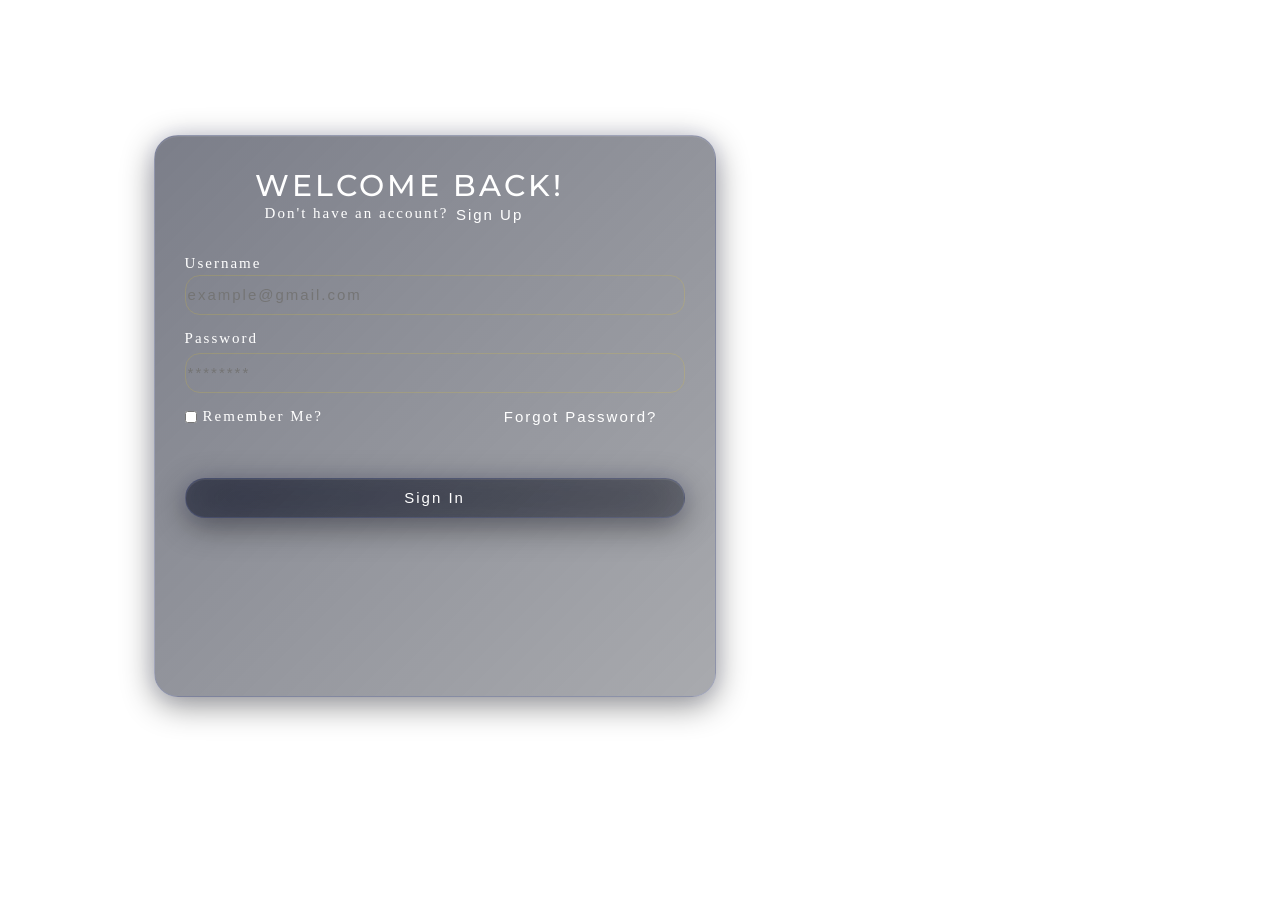
==== index.html @ 5f5a6dca "Add files via upload" ====
<html lang="en">
<head>
    <meta charset="UTF-8">
    <meta name="viewport" content="width=device-width, initial-scale=1.0">
    <title>Document</title>
    <link rel="stylesheet" href="style.css">
    <link href="https://fonts.googleapis.com/css2?family=Montserrat:wght@700;800;900&display=swap" rel="stylesheet">
</head>
<body>
    <div class="Main-Container">
        <div class="Login-Container">
            <h1 class="greet">WELCOME BACK!</h1>
            <h2 class="Greet1">Don't have an account?</h2>
            <button class="btn1">Sign Up</button>
            <h1 class="User">Username</h1>
            <input type="text" class="Username" placeholder="example@gmail.com">
            <h1 class="Pass">Password</h1>
            <input type="password" class="Password" placeholder="********">
            <h1 class="Rem">Remember Me?</h1>
            <input type="checkbox" class="Check">
            <button class="Forg">Forgot Password?</button>
            <button class="Login">Sign In</button>

        </div>

    </div>
    
</body>
</html>
---- style.css ----
body {
    margin: 0;
    min-height: 100vh;
    background: url("https://i.postimg.cc/fRqGrTQF/Chat-GPT-Image-Jun-3-2026-11-43-11-PM.png") center/cover no-repeat;

}
.Main-Container {
    width: 100%;
    max-width: 500px;
    height: 500px;

    display: flex;
    flex-direction: column;

    gap: 15px;
    padding: 30px;

    position: absolute;
    top: 15%;
    left: 12%;

    background: linear-gradient(
        135deg,
        rgba(15, 20, 40, 0.55),
        rgba(8, 12, 24, 0.35)
    );

    border: 1px solid rgba(130, 150, 255, 0.15);
    border-radius: 24px;

    box-shadow:
        0 8px 32px rgba(0,0,0,0.45),
        0 0 20px rgba(100,120,255,0.08),
        inset 0 1px 0 rgba(255,255,255,0.08);

    backdrop-filter: blur(6px);
    -webkit-backdrop-filter: blur(6px);

}
.greet {
    color: #fff;
    font-size: 30px;
    font-weight: 500;
    margin-left: 70px;
    margin-top: 1px;
    letter-spacing: 3px;
    font-family: 'Montserrat', sans-serif;
    


}
.Greet1 {
    color: #fff;
    font-size: 15px;
    font-weight: 500;
    margin-left: 80px;
    margin-top: -19px;
    letter-spacing: 2px;
}
.btn1 {
    width: 100px;
    height: 40px;
    background-color: transparent;
    color: #fff;
    font-size: 15px;
    font-weight: 500;
    cursor: pointer;
    margin-left: 255px;
    letter-spacing: 2px;
    margin-top: -40px;
    border: none;
}
.user{
    width: 100%;
    height: 40px;
    background-color: transparent;
    color: #fff;
    font-size: 15px;
    font-weight: 500;
    cursor: pointer;
    margin-left: 0px;
    letter-spacing: 2px;
    margin-top: 20px;
    border: none;
}
.username {
    width: 100%;
    height: 40px;
    background-color: transparent;
    color: #fff;
    font-size: 15px;
    font-weight: 500;
    cursor: pointer;
    margin-left: 0px;
    letter-spacing: 2px;
    margin-top: -30px;
    border: 1px solid rgba(255, 215, 0, 0.15);
    border-radius: 15px;
}
.Pass {
    width: 100%;
    height: 40px;
    background-color: transparent;
    color: #fff;
    font-size: 15px;
    font-weight: 500;
    cursor: pointer;
    margin-left: 0px;
    letter-spacing: 2px;
    margin-top: 15px;

}
.Password {
    width: 100%;
    height: 40px;
    background-color: transparent;
    color: #fff;
    font-size: 15px;
    font-weight: 500;
    cursor: pointer;
    margin-left: 0px;
    letter-spacing: 2px;
    margin-top: -27px;
    border: 1px solid rgba(255, 215, 0, 0.15);
    border-radius: 15px;
}
.Rem {
    width: 100%;
    height: 40px;
    background-color: transparent;
    color: #fff;
    font-size: 15px;
    font-weight: 500;
    cursor: pointer;
    margin-left: 18px;
    letter-spacing: 2px;
    margin-top: 15px;

}
.Check {
    width: 12px;
    height: 12px;
    background-color: transparent;
    color: #fff;
    font-size: 15px;
    font-weight: 500;
    cursor: pointer;
    margin-left: 0px;
    letter-spacing: 2px;
    margin-top: -47px;
}
.Forg{
    width: 100%;
    height: 40px;
    background-color: transparent;
    color: #fff;
    font-size: 15px;
    font-weight: 500;
    cursor: pointer;
    margin-left: 146px;
    letter-spacing: 2px;
    margin-top: -61px;
    border: none;
}
.Login {
    width: 100%;
    height: 40px;
    background-color: #B5A500;
    transition: 0.3s;
    color: #fff;
    font-size: 15px;
    font-weight: 500;
    cursor: pointer;
    margin-left: 0px;
    letter-spacing: 2px;
    margin-top: 20px;
    border: 1px solid rgba(255, 215, 0, 0.15);
    border-radius: 15px;
    background: linear-gradient(
        135deg,
        rgba(15, 20, 40, 0.55),
        rgba(8, 12, 24, 0.35)
    );

    border: 1px solid rgba(130, 150, 255, 0.15);
    border-radius: 24px;

    box-shadow:
        0 8px 32px rgba(0,0,0,0.45),
        0 0 20px rgba(100,120,255,0.08),
        inset 0 1px 0 rgba(255,255,255,0.08);

    backdrop-filter: blur(25px);
    -webkit-backdrop-filter: blur(25px);
}
.Login:hover {
    background-color: #313048;
    color: #000000;
}
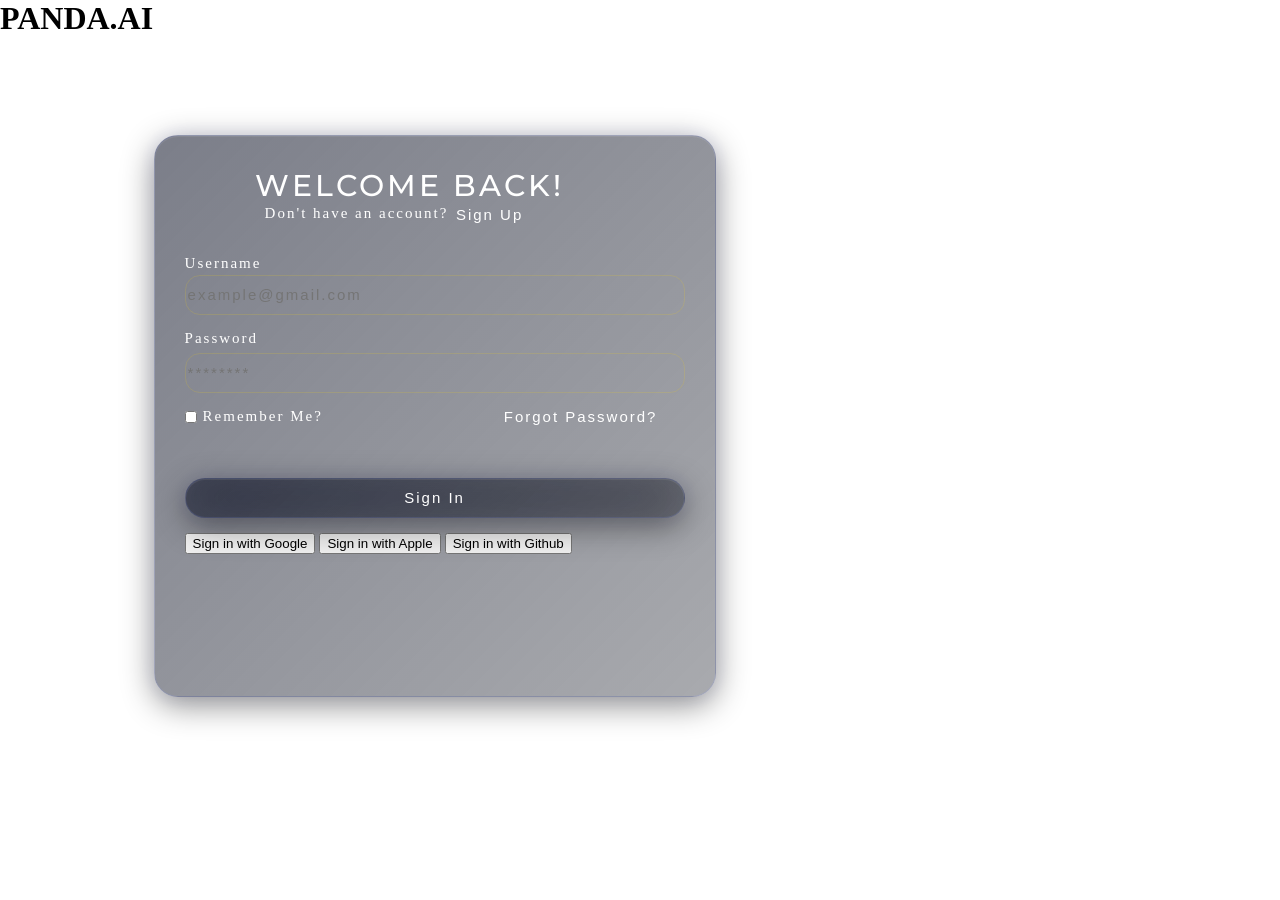
==== commit 51a30724: "Update index.html" ====
--- a/index.html
+++ b/index.html
@@ -20,10 +20,18 @@
             <input type="checkbox" class="Check">
             <button class="Forg">Forgot Password?</button>
             <button class="Login">Sign In</button>
-
+        </div>
+                                <div class="Google"> 
+            <button class="Google-btn">Sign in with Google</button>
+            <button class="Apple-btn">Sign in with Apple</button>
+            <button class="Git-btn">Sign in with Github</button>
         </div>
 
+
+
     </div>
+<h1 class="Panda">PANDA.AI</h1>
+
     
 </body>
-</html>+</html>
--- a/style.css
+++ b/style.css
@@ -1,13 +1,18 @@
 body {
     margin: 0;
     min-height: 100vh;
-    background: url("https://i.postimg.cc/fRqGrTQF/Chat-GPT-Image-Jun-3-2026-11-43-11-PM.png") center/cover no-repeat;
+
+    background: url("https://i.postimg.cc/fRqGrTQF/Chat-GPT-Image-Jun-3-2026-11-43-11-PM.png");
+    background-size: cover;
+    background-position: center;
+    background-repeat: no-repeat;
 
 }
 .Main-Container {
-    width: 100%;
-    max-width: 500px;
-    height: 500px;
+    width:90%;
+    max-width:500px;
+
+    min-height:500px;
 
     display: flex;
     flex-direction: column;
@@ -196,4 +201,4 @@
 .Login:hover {
     background-color: #313048;
     color: #000000;
-}+}
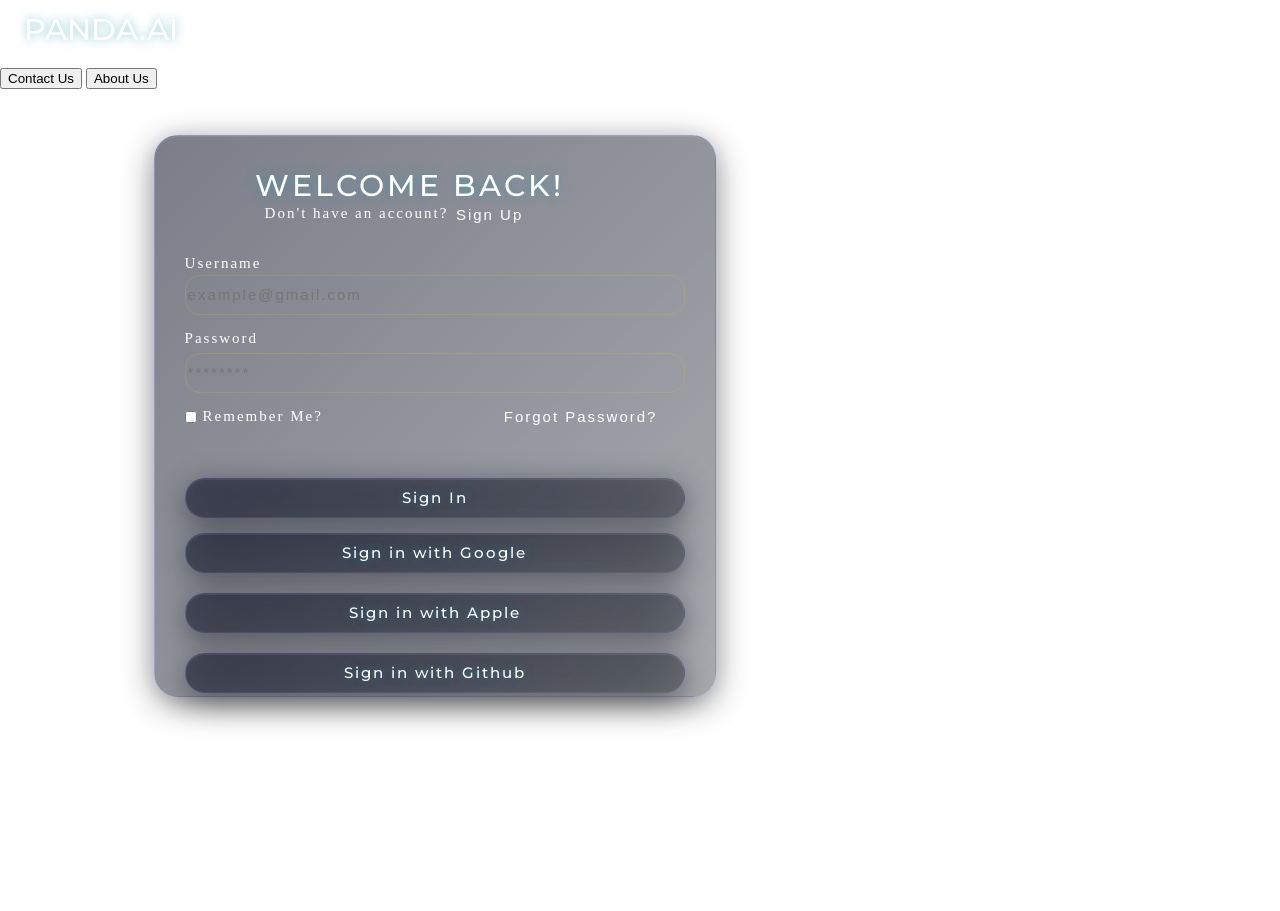
==== commit 2218a86c: "Update index.html" ====
--- a/index.html
+++ b/index.html
@@ -31,6 +31,10 @@
 
     </div>
 <h1 class="Panda">PANDA.AI</h1>
+<div class="Header1">
+    <button class="Contact">Contact Us</button>
+    <button class="About">About Us</button>
+</div>
 
     
 </body>
--- a/style.css
+++ b/style.css
@@ -38,8 +38,8 @@
         0 0 20px rgba(100,120,255,0.08),
         inset 0 1px 0 rgba(255,255,255,0.08);
 
-    backdrop-filter: blur(6px);
-    -webkit-backdrop-filter: blur(6px);
+    backdrop-filter: blur(2px);
+    -webkit-backdrop-filter: blur(2px);
 
 }
 .greet {
@@ -50,6 +50,7 @@
     margin-top: 1px;
     letter-spacing: 3px;
     font-family: 'Montserrat', sans-serif;
+    text-shadow: 0 0 10px rgba(22, 153, 176, 0.5);
     
 
 
@@ -170,7 +171,7 @@
 .Login {
     width: 100%;
     height: 40px;
-    background-color: #B5A500;
+    background-color: #fafafa;
     transition: 0.3s;
     color: #fff;
     font-size: 15px;
@@ -197,8 +198,144 @@
 
     backdrop-filter: blur(25px);
     -webkit-backdrop-filter: blur(25px);
+        font-family: 'Montserrat', sans-serif;
+    text-shadow: 0 0 10px rgba(22, 153, 176, 0.5);
 }
 .Login:hover {
-    background-color: #313048;
-    color: #000000;
-}
+    background-color: #091112;
+    color: #0c1515;
+}
+.Google {
+    width: 100%;
+    height: 40px;
+    max-width: 500px;
+    background-color: transparent;
+    color: #fff;
+    font-size: 15px;
+    font-weight: 500;
+    cursor: pointer;
+    margin-left: 0px;
+    letter-spacing: 2px;
+    margin-top: -20px;
+
+}
+.Google-btn {
+   width: 100%;
+    height: 40px;
+    background-color: #fafafa;
+    transition: 0.3s;
+    color: #fff;
+    font-size: 15px;
+    font-weight: 500;
+    cursor: pointer;
+    margin-left: 0px;
+    letter-spacing: 2px;
+    margin-top: 20px;
+    border: 1px solid rgba(255, 215, 0, 0.15);
+    border-radius: 24px;
+    background: linear-gradient(
+        135deg,
+        rgba(15, 20, 40, 0.55),
+        rgba(8, 12, 24, 0.35)
+    );
+
+    border: 1px solid rgba(130, 150, 255, 0.15);
+    border-radius: 24px;
+
+    box-shadow:
+        0 8px 32px rgba(0,0,0,0.45),
+        0 0 20px rgba(100,120,255,0.08),
+        inset 0 1px 0 rgba(255,255,255,0.08);
+
+    backdrop-filter: blur(25px);
+    -webkit-backdrop-filter: blur(25px);
+        font-family: 'Montserrat', sans-serif;
+    text-shadow: 0 0 10px rgba(22, 153, 176, 0.5);
+}
+.Google-btn:hover {
+    background-color: #091112;
+    color: #0c1515;
+}
+.Apple-btn {
+   width: 100%;
+    height: 40px;
+    background-color: #fafafa;
+    transition: 0.3s;
+    color: #fff;
+    font-size: 15px;
+    font-weight: 500;
+    cursor: pointer;
+    margin-left: 0px;
+    letter-spacing: 2px;
+    margin-top: 20px;
+    border: 1px solid rgba(255, 215, 0, 0.15);
+    border-radius: 24px;
+    background: linear-gradient(
+        135deg,
+        rgba(15, 20, 40, 0.55),
+        rgba(8, 12, 24, 0.35)
+    );
+
+    border: 1px solid rgba(130, 150, 255, 0.15);
+    border-radius: 24px;
+
+    box-shadow:
+        0 8px 32px rgba(0,0,0,0.45),
+        0 0 20px rgba(100,120,255,0.08),
+        inset 0 1px 0 rgba(255,255,255,0.08);
+
+    backdrop-filter: blur(25px);
+    -webkit-backdrop-filter: blur(25px);
+        font-family: 'Montserrat', sans-serif;
+    text-shadow: 0 0 10px rgba(22, 153, 176, 0.5);
+}
+.Apple-btn:hover {
+    background-color: #091112;
+    color: #0c1515;
+}
+.Git-btn {
+   width: 100%;
+    height: 40px;
+    background-color: #fafafa;
+    transition: 0.3s;
+    color: #fff;
+    font-size: 15px;
+    font-weight: 500;
+    cursor: pointer;
+    margin-left: 0px;
+    letter-spacing: 2px;
+    margin-top: 20px;
+    border: 1px solid rgba(255, 215, 0, 0.15);
+        font-family: 'Montserrat', sans-serif;
+    text-shadow: 0 0 10px rgba(22, 153, 176, 0.5);
+    border-radius: 15px;
+    background: linear-gradient(
+        135deg,
+        rgba(15, 20, 40, 0.55),
+        rgba(8, 12, 24, 0.35)
+    );
+
+    border: 1px solid rgba(130, 150, 255, 0.15);
+    border-radius: 24px;
+
+    box-shadow:
+        0 8px 32px rgba(0,0,0,0.45),
+        0 0 20px rgba(100,120,255,0.08),
+        inset 0 1px 0 rgba(255,255,255,0.08);
+
+    backdrop-filter: blur(25px);
+    -webkit-backdrop-filter: blur(25px);
+}
+.Git-btn:hover {
+    background-color: #091112;
+    color: #0c1515;
+}
+.Panda {
+    color: #fff;
+    font-size: 30px;
+    font-weight: 500;
+    margin-left: 24px;
+    margin-top: 11px;
+        font-family: 'Montserrat', sans-serif;
+    text-shadow: 0 0 10px rgba(22, 153, 176, 0.5);
+}
